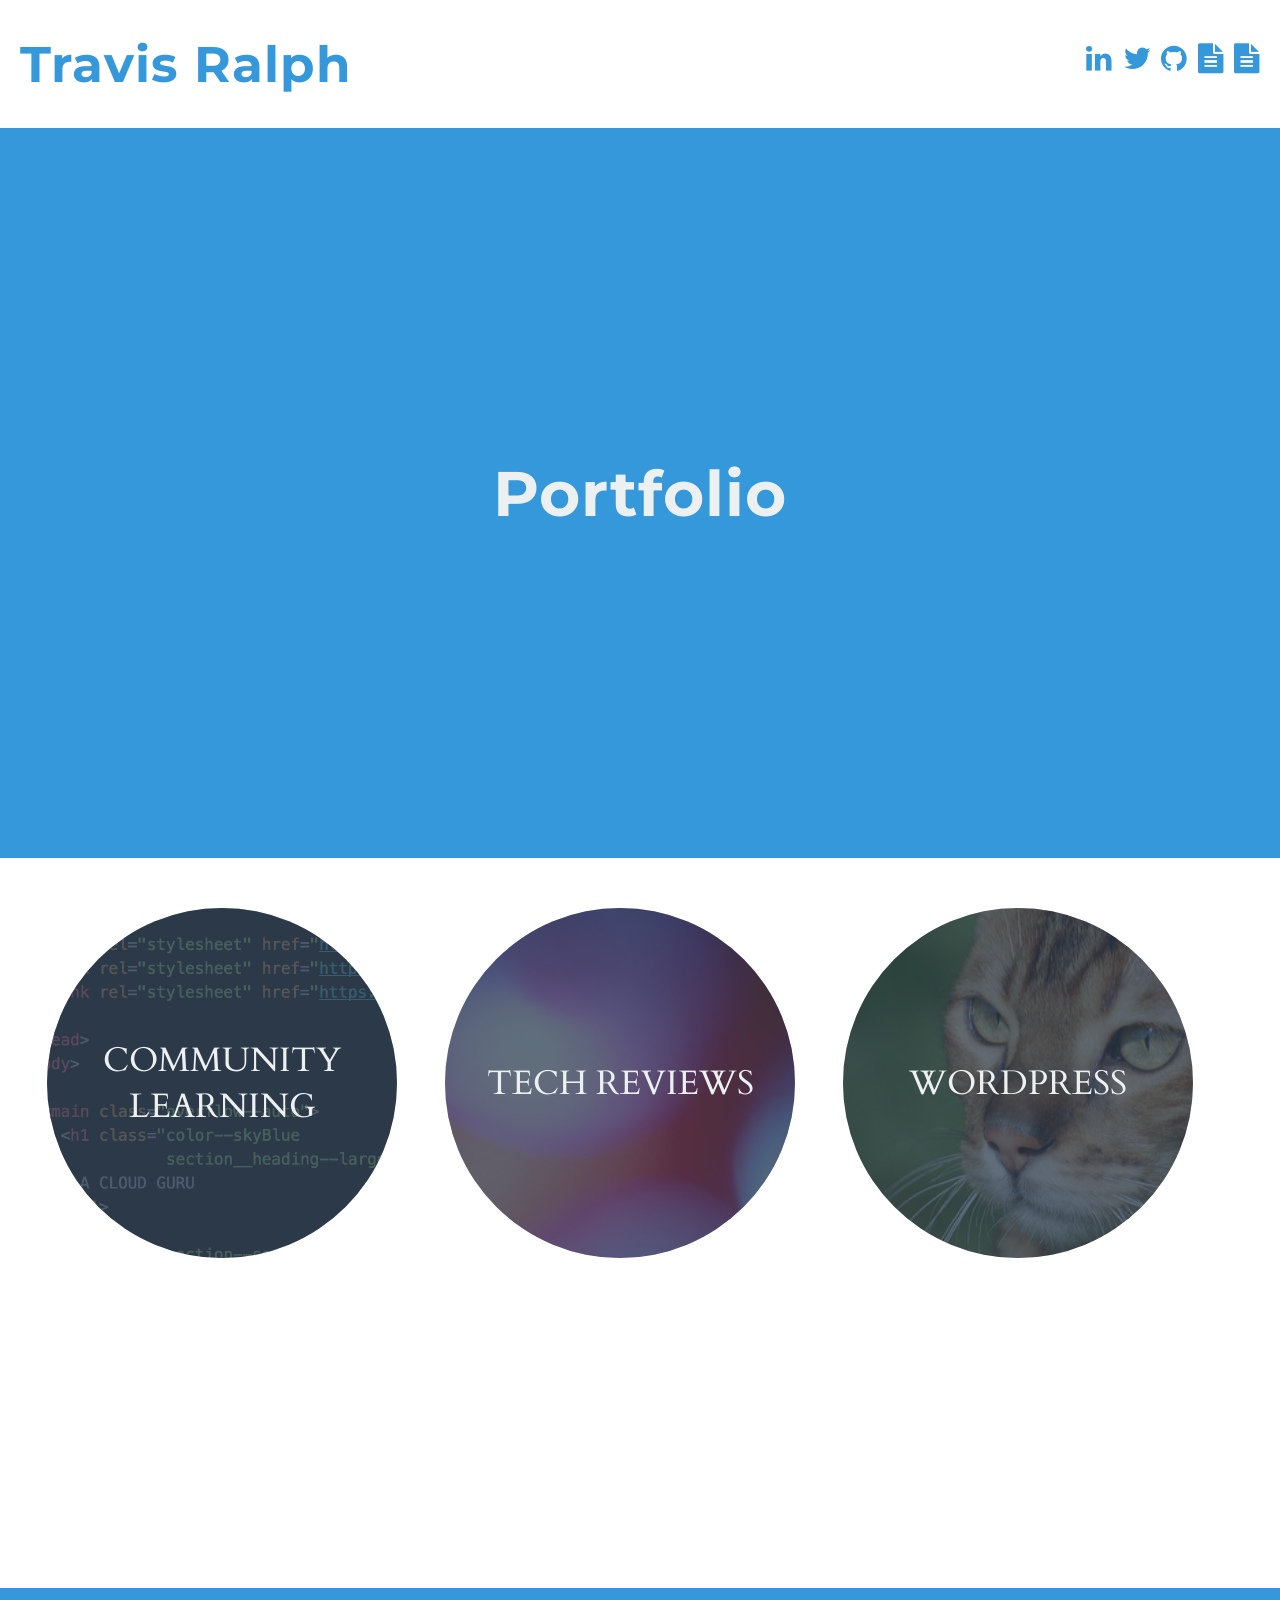
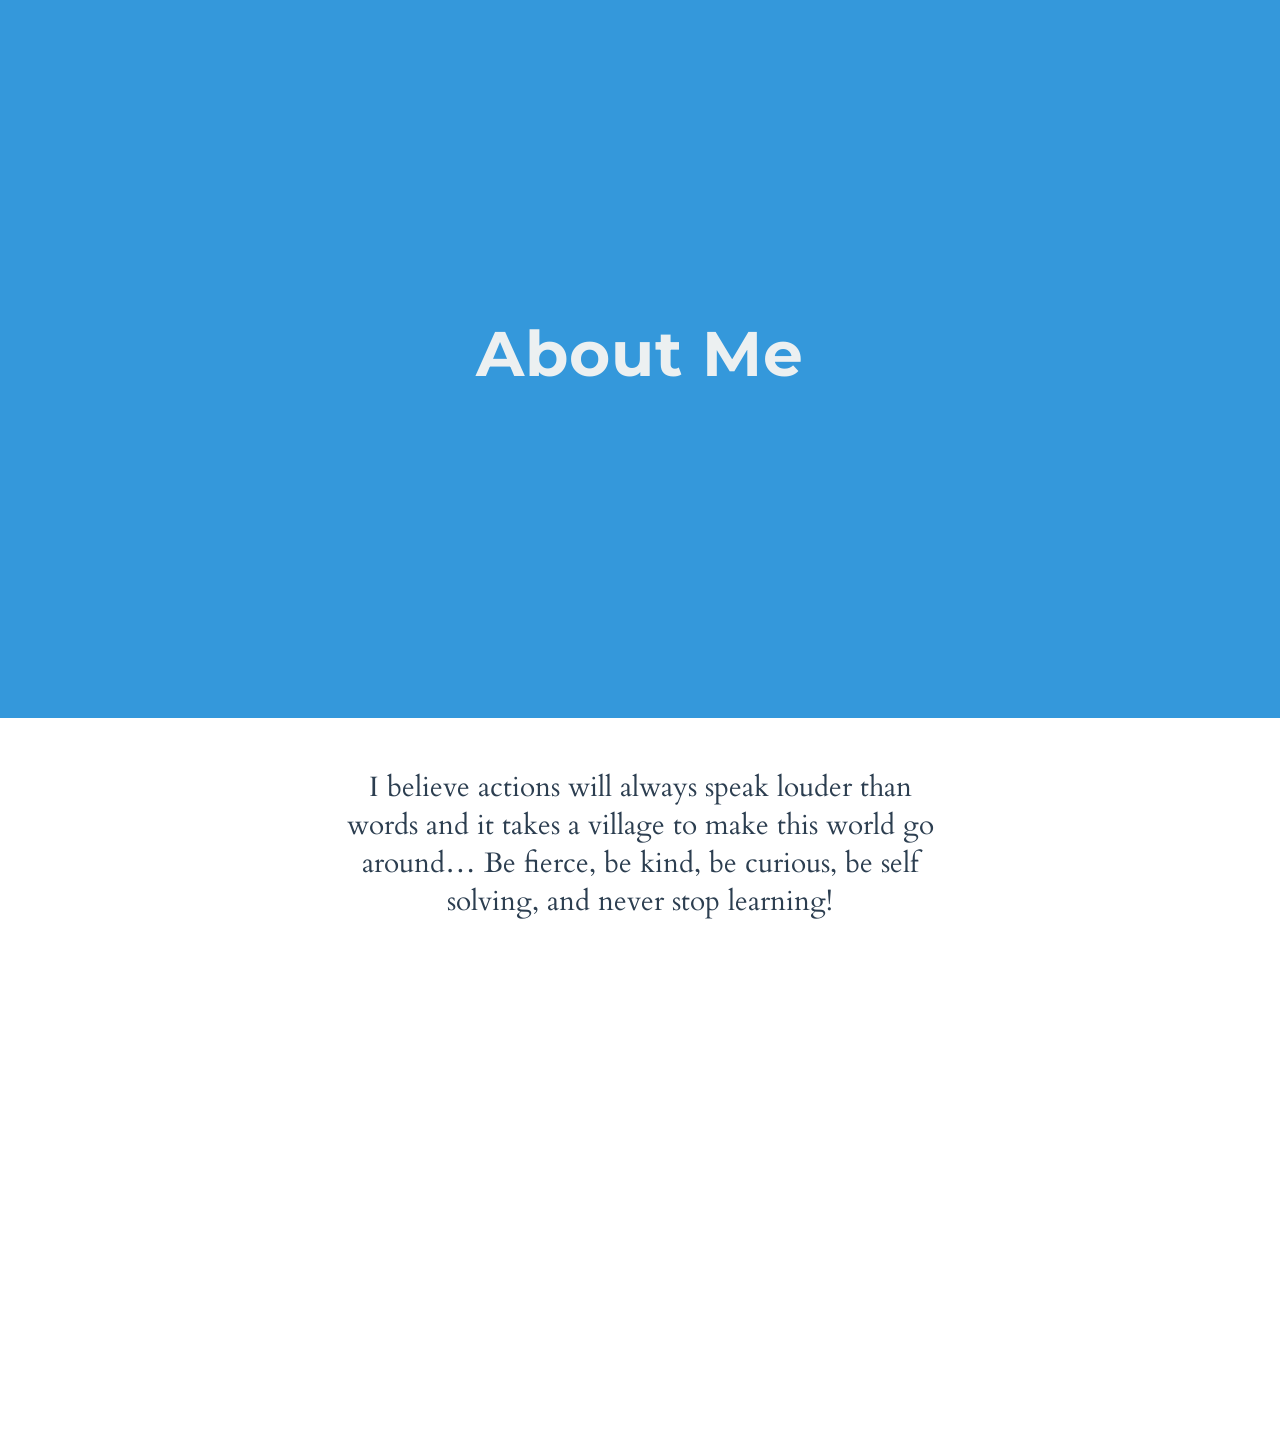
==== index.html @ 2d5dd976 "Add customized HTML and CSS template." ====
<!DOCTYPE html>
<html>
  <head>
    <meta charset="utf-8">
    <title>Wreckit Solutions: Breaking Barriers Towards Technical Evolution</title>
    <link rel="stylesheet" href="styles/main.css"/>

    <link rel="stylesheet" href="https://maxcdn.bootstrapcdn.com/font-awesome/4.7.0/css/font-awesome.min.css"/>

    <link rel="stylesheet" href="https://fonts.googleapis.com/css?family=Montserrat"/>
    <link rel="stylesheet" href="https://fonts.googleapis.com/css?family=Cardo"/>
  </head>

  <body>
    <main class="overflow--auto">
      <h1 class="color--skyBlue section__heading--largest">
        <!--Your name goes here -->
        Travis Ralph
      </h1>

      <ul class="section--social">

        <!--Links to relevant professional social media & resume -->
        <!-- See: http://fontawesome.io/icons/#brand for more -->

        <!-- Link to LinkedIn profile -->
        <li class="socialWrapper">
          <a class="color--skyBlue social"
             title="LinkedIn Profile"
             target="_blank"
             href="https://linkedin.com/in/travis-ralph">
            <i class="fa fa-linkedin"></i>
          </a>
        </li>

        <!-- Link to Twitter profile -->
        <li class="socialWrapper">
          <a class="color--skyBlue social"
             title="Twitter Profile"
             target="_blank"
             href="https://twitter.com/Wreckittr">
            <i class="fa fa-twitter"></i>
          </a>
        </li>

        <!-- Link to GitHub profile -->
        <li class="socialWrapper color--skyBlue">
          <a class="social color--skyBlue"
             title="GitHub Profile"
             target="_blank"
             href="https://github.com/WreckIttr">
            <i class="fa fa-github"></i>
          </a>
        </li>

        <!-- Link to biography, probably a .pdf -->
        <li class="socialWrapper">
          <a class="social color--skyBlue"
             title="Biography"
             href="TravisRalph-Bio.pdf">
            <i class="fa fa-file-text"></i>
          </a>
        </li>
        
        <!-- Link to resume, probably a .pdf -->
        <li class="socialWrapper">
          <a class="social color--skyBlue"
             title="Resume"
             href="TravisRalph-Resume.pdf">
            <i class="fa fa-file-text"></i>
          </a>
        </li>
      </ul>
    </main>

    <section class="background--skyBlue section">
      <h2 class="color--cloud margin--none section__text--centered">
        Portfolio
      </h2>
    </section>

    <section class="section section--alignCentered section--description">
      <div class="section__exampleWrapper">
        <div class="section__example">
          <img alt="2019 AWS Public Sector Summit"
               class="section__exampleImage"
               src="images/example1.png"/>
          <dl class="color--cloud">
            <dt class="section__exampleTitle section__text--centered">
              Community Learning
            </dt>
            <dd></dd>
          </dl>
        </div>
      </div>

      <!-- "Need to update pics -->
      <div class="section__exampleWrapper">
        <div class="section__example">
          <img alt="ACG Release Reviews"
               class="section__exampleImage"
               src="images/example2.png"/>
          <!-- “Chemistry” by Surian Soosay is licensed under CC BY 2.0
               https://www.flickr.com/photos/ssoosay/4097410999 -->
          <dl class="color--cloud">
            <dt class="section__exampleTitle section__text--centered ">
              Tech Reviews
            </dt>
            <dd></dd>
          </dl>
        </div>
      </div>

      <div class="section__exampleWrapper">
        <div class="section__example">
          <img alt="SarahRalph.com WordPress Site"
               class="section__exampleImage"
               src="images/example3.png"/>
          <!-- “Bengal cat” by roberto shabs is licensed under CC BY 2.0
               https://www.flickr.com/photos/37287295@N00/2540855181 -->
          <dl class="color--cloud">
            <dt class="section__exampleTitle section__text--centered">
              WordPress
            </dt>
            <dd></dd>
          </dl>
        </div>
      </div>
    </section>

    <section class="background--skyBlue section">
      <h2 class="color--cloud margin--none section__text--centered">
        About Me
      </h2>
    </section>

    <section class="section section--alignCentered section--description">
      <p class="color--darkgrey section__description">
        I believe actions will always speak louder than words and it takes a village to make this world go around…
        Be fierce, be kind, be curious, be self solving, and never stop learning!
      </p>

    <div class="background--skyBlue modal--closed">
      <span class="color--cloud modal__closeButton">
        <i class="fa fa-window-close-o"></i>
      </span>
      <img alt="example screenshot of a project involving code"
           class="modal__image"
           src="images/example1.png"/>
      <div class="color--cloud modal__text">
        <h2 class="modal__title">
          Work Example Name
        </h2>
        <a class="color--skyBlue modal__link"
           href="#">
          Check it out
        </a>
        <p class="modal__description">
          A long description of the work in question.
        </p>
      </div>
    </div>

  </body>
</html>
---- styles/main.css ----
/*
  Theme colors
    All selectors with colors that would need
    to be changed for theme changes
*/

/*
  COLORS

  Sky
    rgb(52, 152, 219)

  Dark Blue
    rgb(44, 62, 80)

  Grey
    rgb(127, 140, 141)

  Cloud
    rgb(236, 240, 241)
*/

.background--skyBlue {
  background-color: rgb(52, 152, 219);
}

.color--skyBlue {
  color: rgb(52, 152, 219);
}

.color--cloud {
  color: rgb(236, 240, 241);
}

.color--grey {
  color: rgb(127, 140, 141);
}

.color--darkgrey {
  color: rgb(44, 62, 80);
}

.section__example {
  background-color: rgb(44, 62, 80);
}

/*
  General Styles
    These are styles to be inherited
    through parent containers
*/

html {
  font-size: 62.5%;
}

body {
  font-family: 'Cardo', serif;
  margin: 0;
}

h1, h2, h3, h4, h5, h6 {
  font-family: 'Montserrat', sans-serif;
  letter-spacing: .1rem;
}

/*
  Helpers
*/

.margin--none {
  margin: 0;
}

.overflow--auto {
  overflow: auto;
}


/*
  Sections
*/

.section {
  font-size: 4.2rem;
  min-height: 70vh;
  position: relative;
  padding-top: 5rem;
  padding-bottom: 5rem;
}

.section--alignCentered {
  text-align: center;
}

.section--description {
  font-size: 2.8rem;
  padding-left: 3.5rem;
  padding-right: 3.5rem;
}

.section__description {
  margin: 0 auto;
  margin-bottom: 2rem;
  width: 50%;
}

.section__text--centered {
  position: absolute;
  top: 50%;
  left: 50%;
  transform: translate(-50%, -50%);
}

.section__exampleWrapper,
.section__example {
  display: inline-block;
  height: 35rem;
  width: 35rem;
}

.section__exampleWrapper {
  margin-right: 4rem;
}

.section__example {
  border-radius: 100%;
  cursor: pointer;
  overflow: hidden;
  position: relative;
}

.section__example:active {
  transition: 0.05s all;
  width: 34rem;
  height: 34rem;
}

.section__exampleTitle{
  font-size: 3.4rem;
  text-align: center;
  text-transform: uppercase;
  width: 90%;
}

.section__exampleImage {
  opacity: 0.25;
  width: 250%;
  margin-left: -50%;
  margin-top: -50%;
}

/*
  Header
*/

.section__heading--largest {
  float: left;
  font-size: 5rem;
  margin-left: 2rem;
}

.section--social {
  float: right;
  line-height: 10rem;
  margin-right: 2rem;
}

.social {
  margin-right: 0.75rem;
}

.socialWrapper:last-child .social {
  margin-right: 0;
}

.socialWrapper {
  display: inline-block;
  font-size: 3rem;
}


/*
  Modal
*/

.modal--closed {
  display: none;
}

.modal--open {
  display: block;
  position: fixed;
  top: 0;
  right: 0;
  left: 0;
  bottom: 0;
  width: 100%;
  height: 100%;
  z-index: 100;
}

.modal__closeButton {
  position: absolute;
  right: 2rem;
  top: 5rem;
  font-size: 4rem;
  z-index: 1;
  curson: pointer;
}

.modal__text {
  position: absolute;
  top: 0;
  left: 0;
  font-size: 2.4rem;
  padding: 2rem;
  width: 66%;
}

.modal__link {
  background-color: white;
  border-radius: 4px;
  padding: 0.4rem 1rem;
  text-transform: uppercase;
  text-decoration: none;
}

.modal__image {
  opacity: 0.2;
}
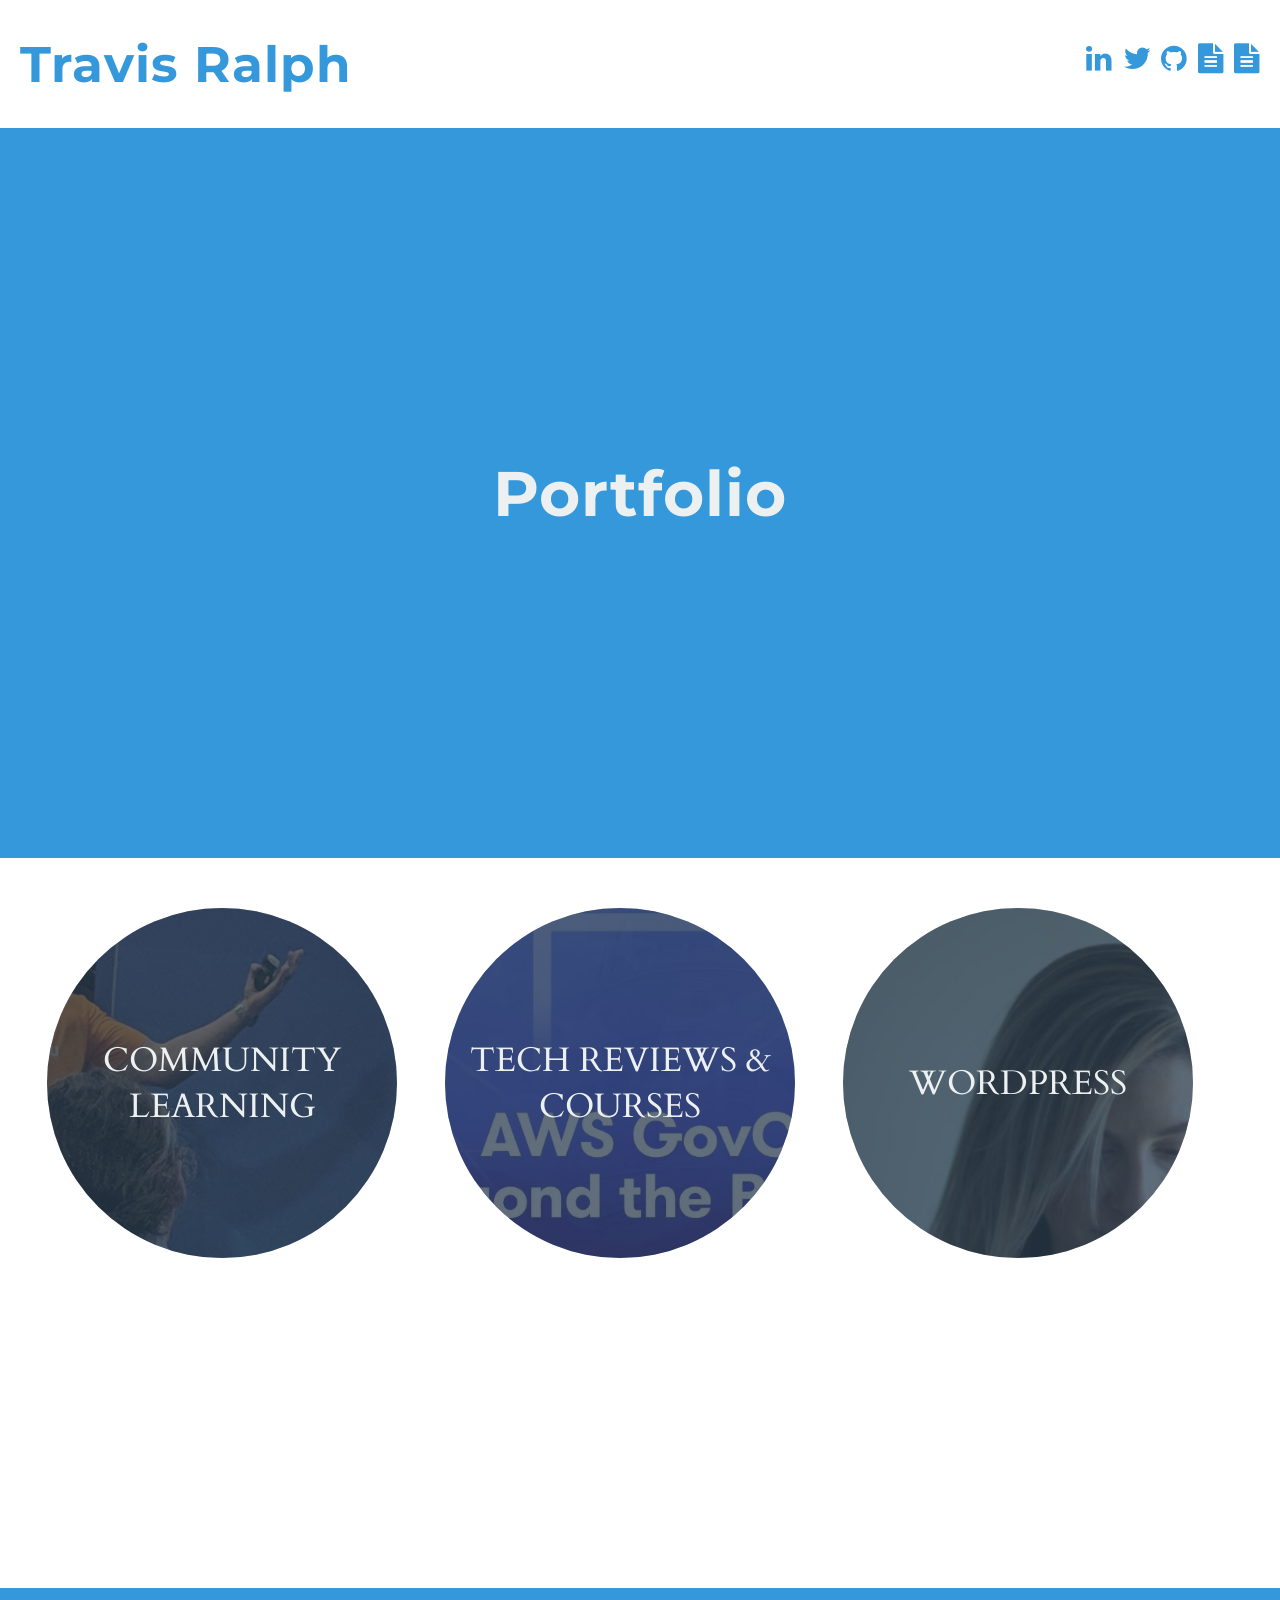
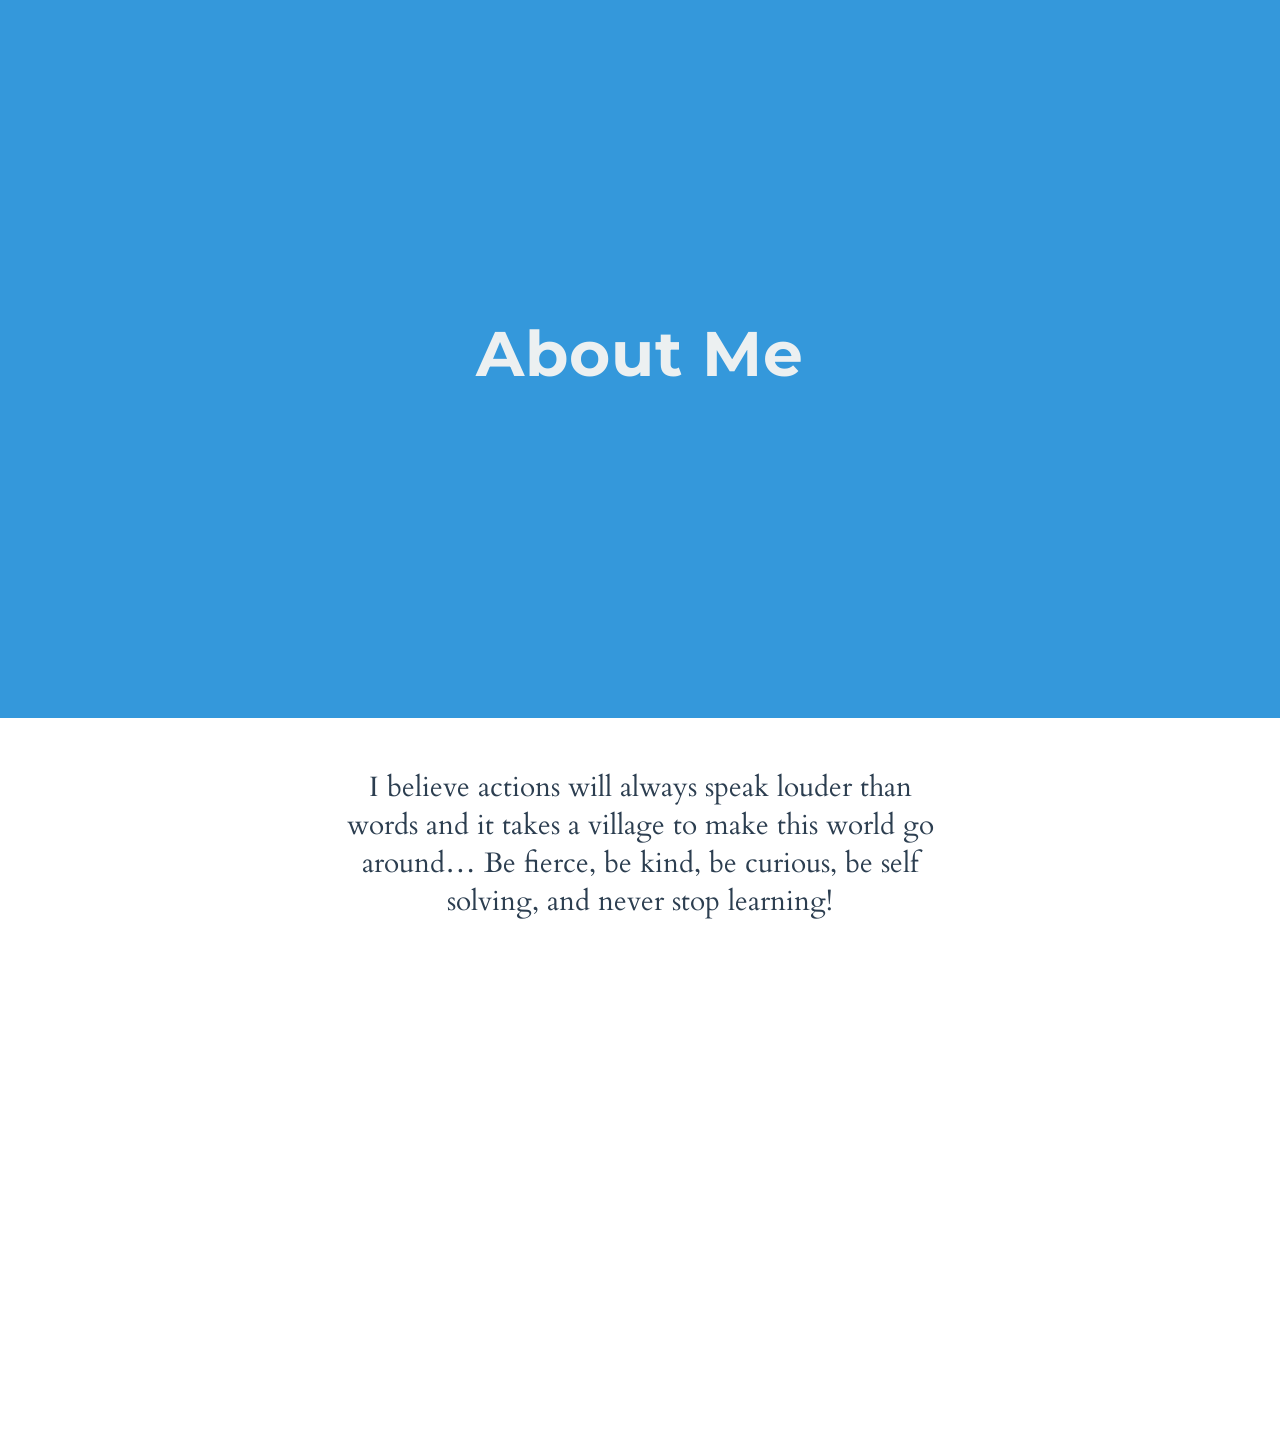
==== commit 47e34992: "Added new pics" ====
--- a/index.html
+++ b/index.html
@@ -84,7 +84,7 @@
         <div class="section__example">
           <img alt="2019 AWS Public Sector Summit"
                class="section__exampleImage"
-               src="images/example1.png"/>
+               src="images/AWS-PubSecSummit2019.jpeg"/>
           <dl class="color--cloud">
             <dt class="section__exampleTitle section__text--centered">
               Community Learning
@@ -99,12 +99,12 @@
         <div class="section__example">
           <img alt="ACG Release Reviews"
                class="section__exampleImage"
-               src="images/example2.png"/>
+               src="images/GovCloud-BeyondTheBuzzwords.jpeg"/>
           <!-- “Chemistry” by Surian Soosay is licensed under CC BY 2.0
                https://www.flickr.com/photos/ssoosay/4097410999 -->
           <dl class="color--cloud">
             <dt class="section__exampleTitle section__text--centered ">
-              Tech Reviews
+              Tech Reviews & Courses
             </dt>
             <dd></dd>
           </dl>
@@ -115,7 +115,7 @@
         <div class="section__example">
           <img alt="SarahRalph.com WordPress Site"
                class="section__exampleImage"
-               src="images/example3.png"/>
+               src="images/SarahRalph.jpg"/>
           <!-- “Bengal cat” by roberto shabs is licensed under CC BY 2.0
                https://www.flickr.com/photos/37287295@N00/2540855181 -->
           <dl class="color--cloud">
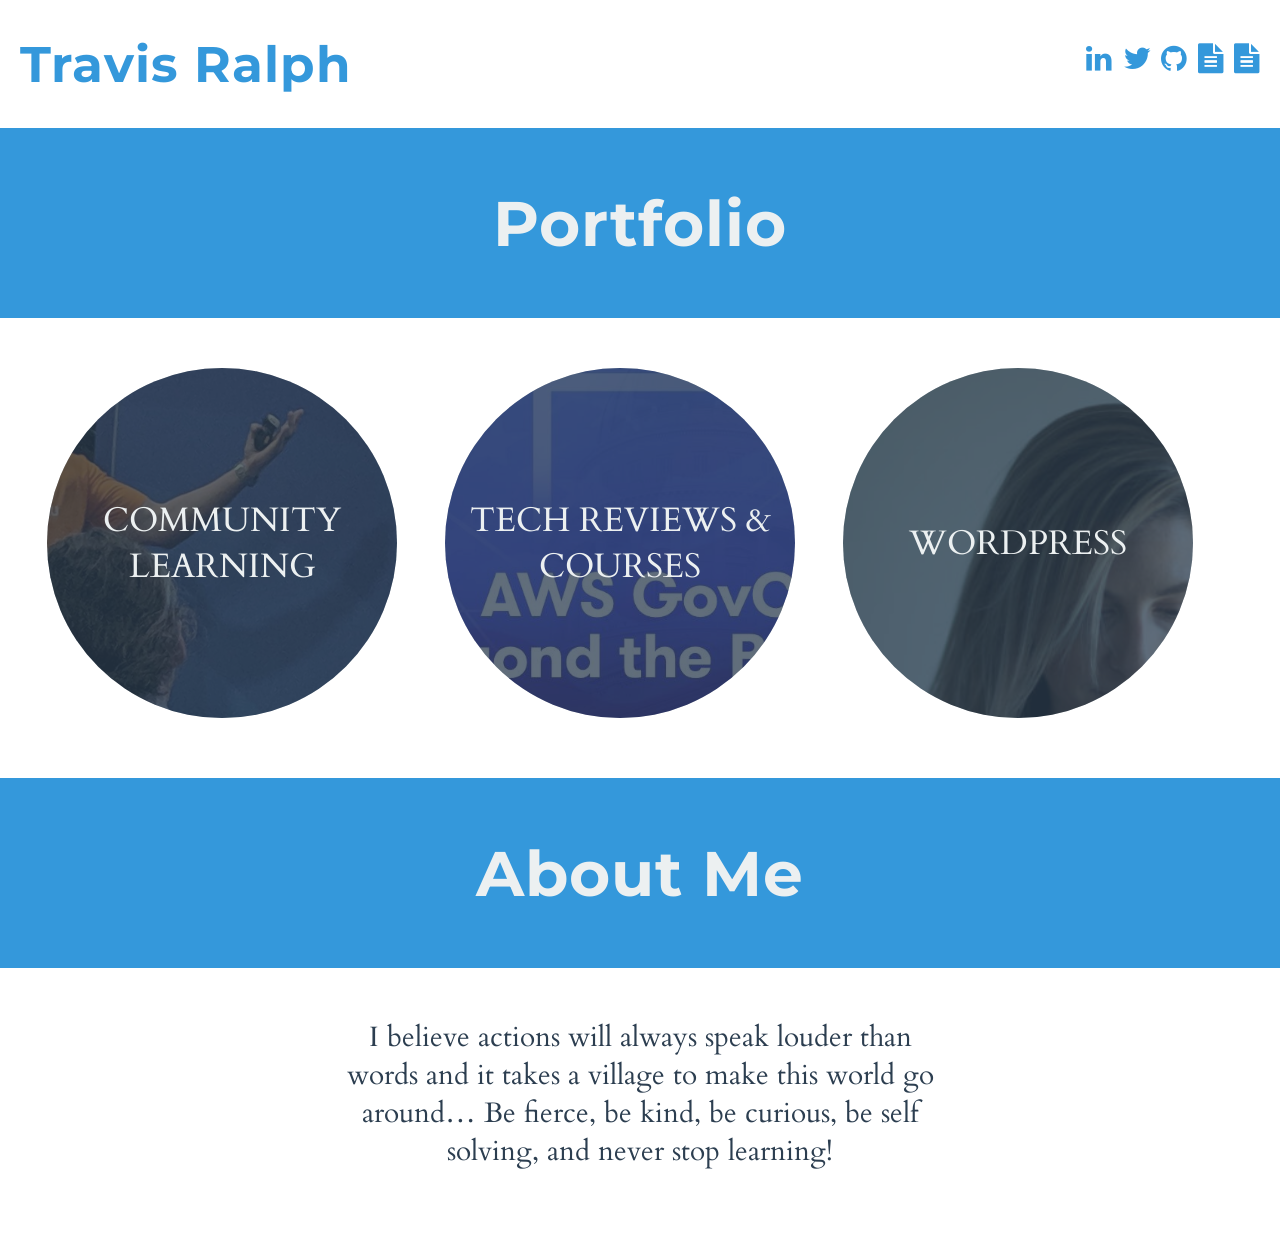
==== commit db328ef7: "Cleaned up old resume conflict from deleted through finder." ====
--- a/index.html
+++ b/index.html
@@ -66,7 +66,7 @@
         <li class="socialWrapper">
           <a class="social color--skyBlue"
              title="Resume"
-             href="TravisRalph-Resume.pdf">
+             href="TravisRalphResume-PublicOnGit.pdf">
             <i class="fa fa-file-text"></i>
           </a>
         </li>
--- a/styles/main.css
+++ b/styles/main.css
@@ -83,7 +83,7 @@
 
 .section {
   font-size: 4.2rem;
-  min-height: 70vh;
+  min-height: 10vh;
   position: relative;
   padding-top: 5rem;
   padding-bottom: 5rem;
